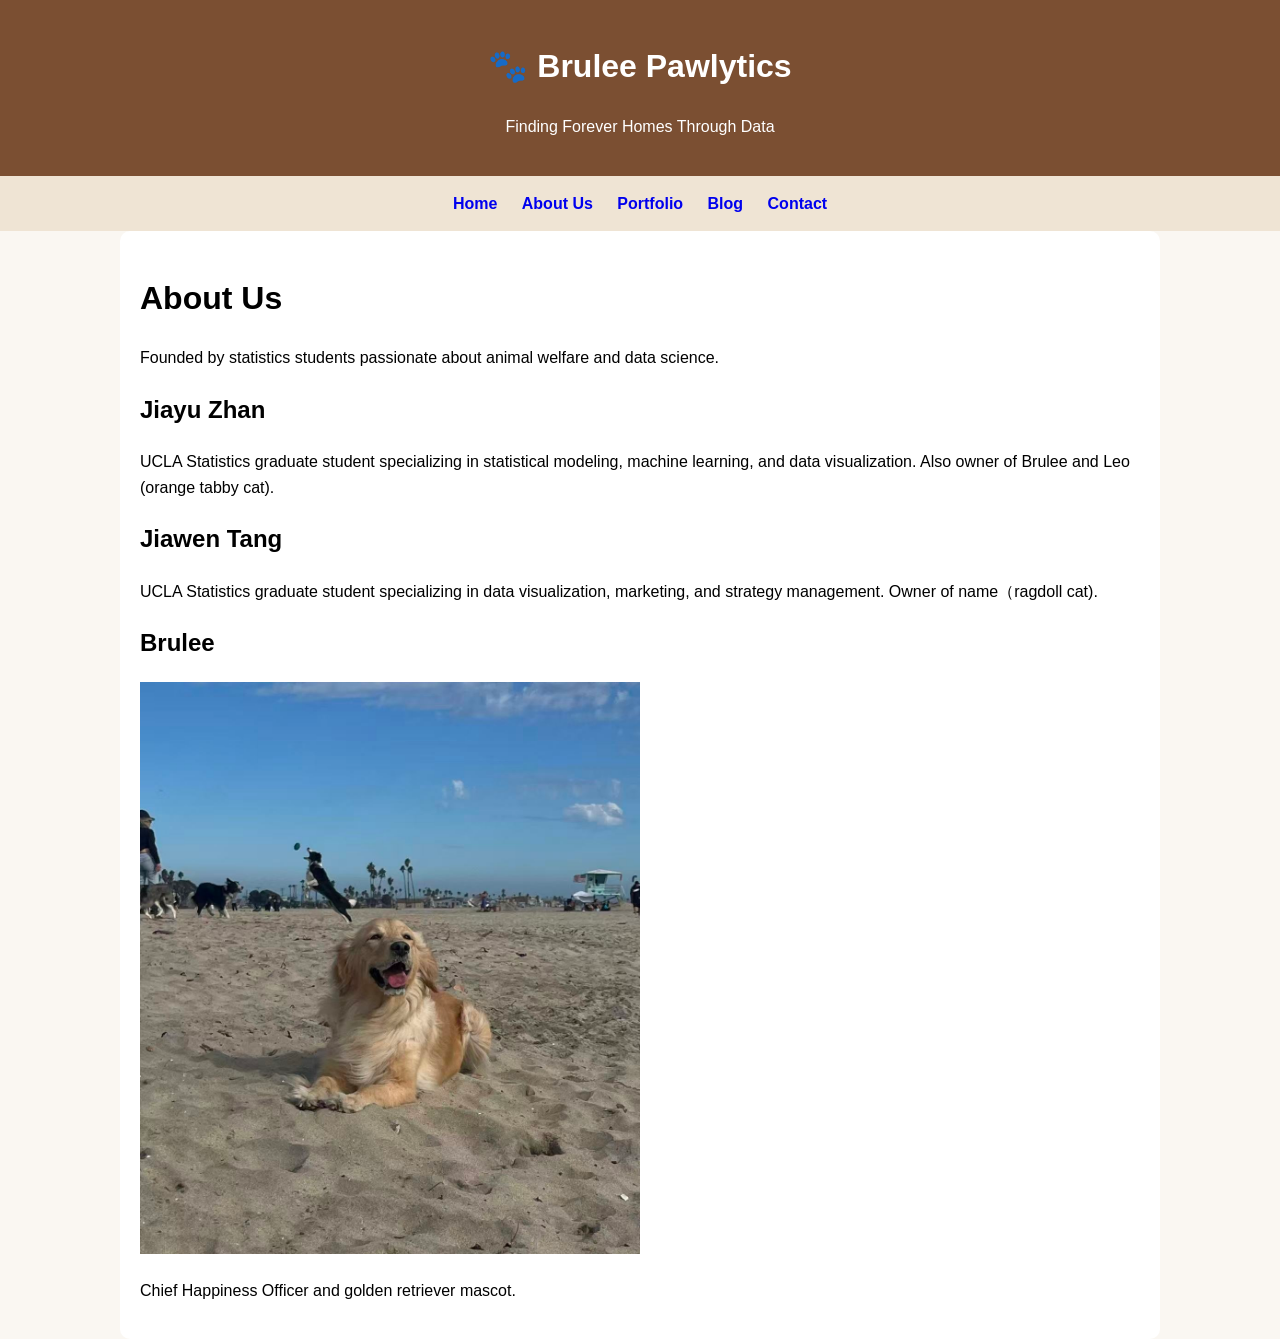
==== about.html @ 95a7f766 "Update about.html" ====
<!DOCTYPE html>
<html>
<head>
    <meta charset="UTF-8">
    <title>About Us | Brulee Pawlytics</title>
    <link rel="stylesheet" href="style.css">
</head>

<body>

<header>
    <h1>🐾 Brulee Pawlytics</h1>
    <p>Finding Forever Homes Through Data</p>
</header>

<nav>
    <a href="index.html">Home</a>
    <a href="about.html">About Us</a>
    <a href="portfolio.html">Portfolio</a>
    <a href="blog.html">Blog</a>
    <a href="contact.html">Contact</a>
</nav>

<main>

<h1>About Us</h1>

<p>
Founded by statistics students passionate about animal welfare and data science.
</p>

<h2>Jiayu Zhan</h2>

<p>
UCLA Statistics graduate student specializing in statistical modeling,
machine learning, and data visualization. Also owner of Brulee and Leo (orange tabby cat).
</p>

<h2>Jiawen Tang</h2>

<p>
UCLA Statistics graduate student specializing in data visualization, 
marketing, and strategy management. Owner of name（ragdoll cat).
</p>

<h2>Brulee</h2>
<img src="assets/brulee1.jpg"
     alt="Brulee the Golden Retriever"
     width="500">

<p>
Chief Happiness Officer and golden retriever mascot.
</p>

</main>

</body>
</html>
---- style.css ----
body{
    font-family: Arial, sans-serif;
    margin: 0;
    line-height: 1.6;
    background: #faf7f2;
}

header{
    background: #7b4f32;
    color: white;
    padding: 20px;
    text-align: center;
}

nav{
    text-align: center;
    padding: 15px;
    background: #efe4d4;
}

nav a{
    margin: 10px;
    text-decoration: none;
    font-weight: bold;
}

.hero-banner{
    max-width: 1000px;
    margin: 20px auto;
}

.hero-banner img{
    width: 100%;
    height: auto;
    border-radius: 12px;
    display: block;
}

main{
    max-width: 1000px;
    margin: auto;
    background: white;
    padding: 20px;
    border-radius: 10px;
}
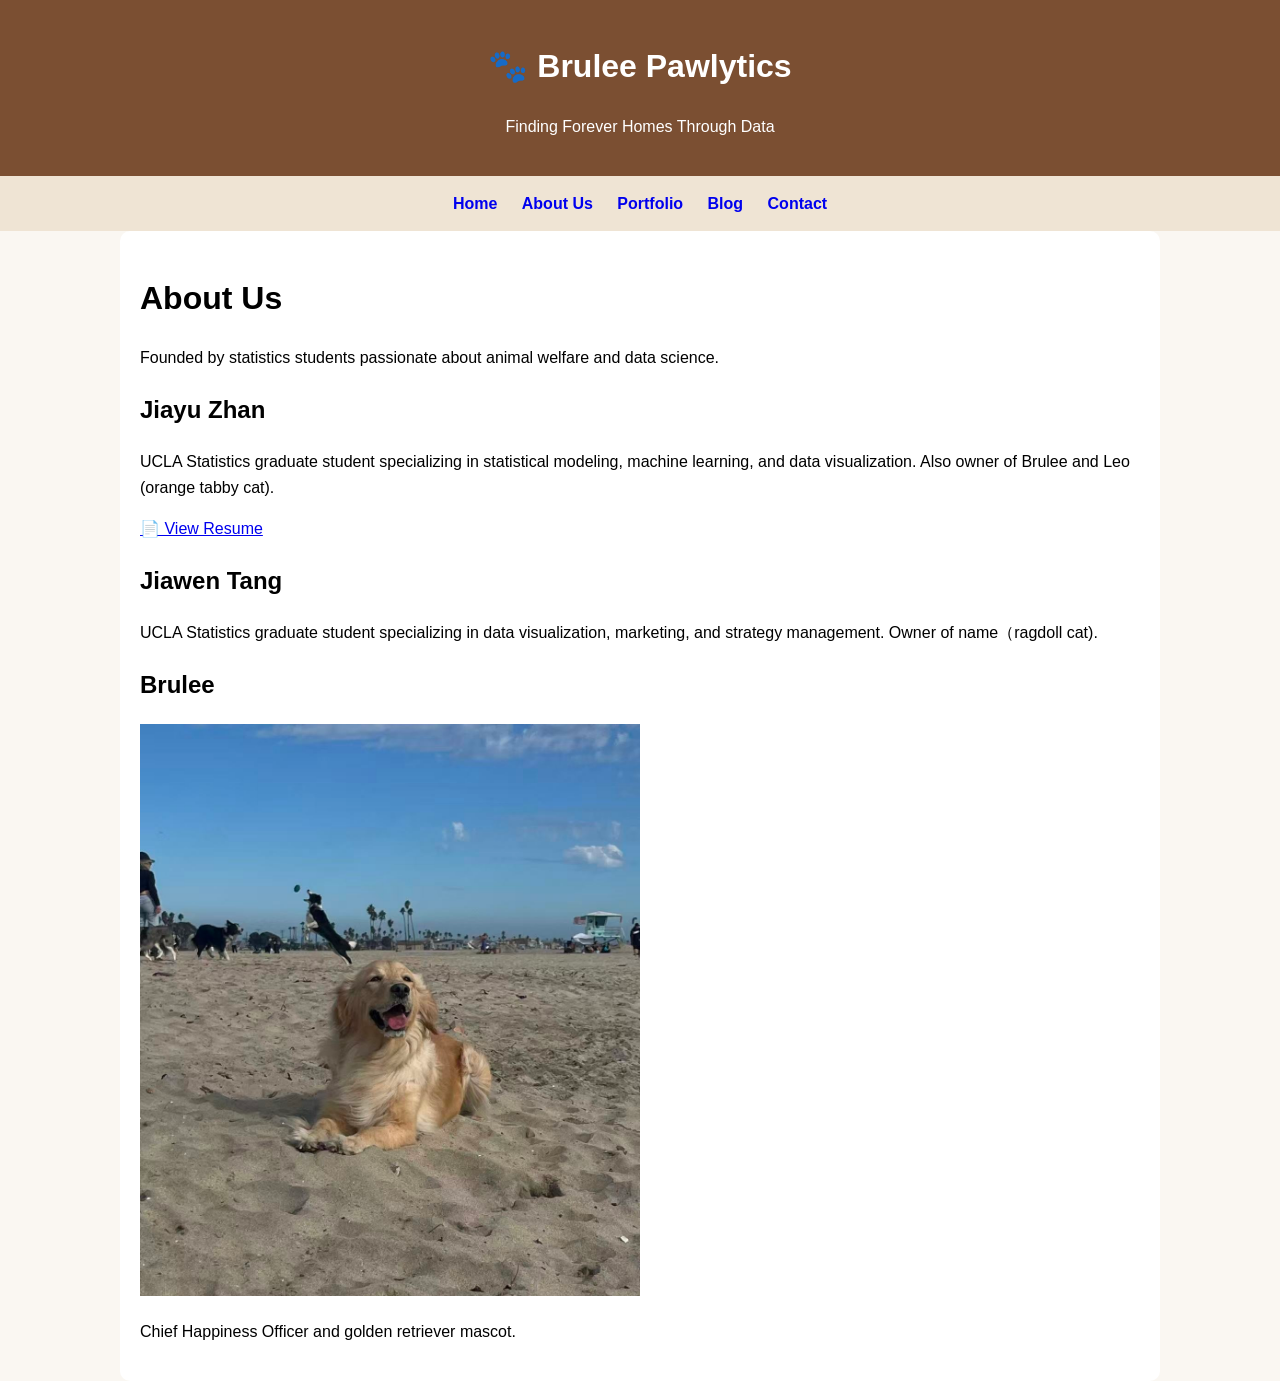
==== commit 1d0f485f: "Update about.html" ====
--- a/about.html
+++ b/about.html
@@ -36,6 +36,12 @@
 machine learning, and data visualization. Also owner of Brulee and Leo (orange tabby cat).
 </p>
 
+<p>
+<a href="assets/Resume (Jennie).pdf" target="_blank">
+📄 View Resume
+</a>
+</p>
+
 <h2>Jiawen Tang</h2>
 
 <p>
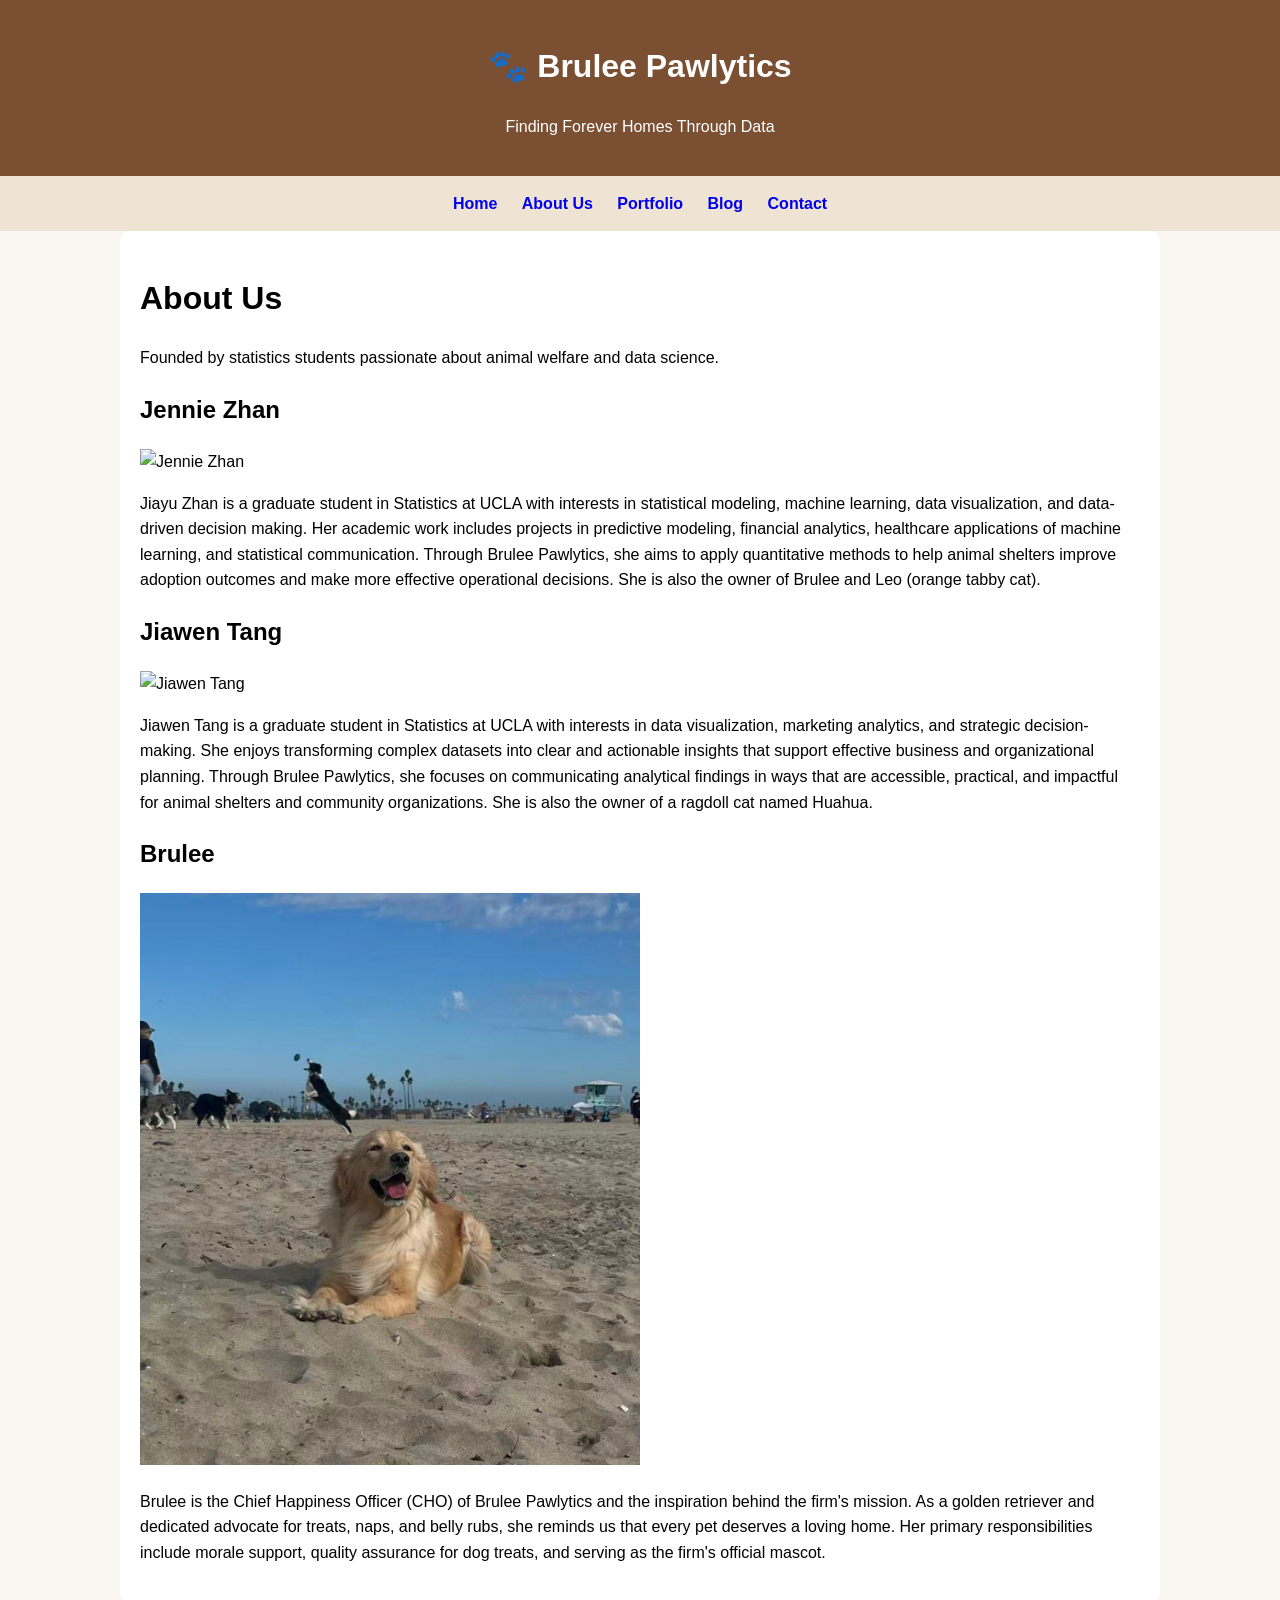
==== commit 975ad748: "Update about.html" ====
--- a/about.html
+++ b/about.html
@@ -29,24 +29,29 @@
 Founded by statistics students passionate about animal welfare and data science.
 </p>
 
-<h2>Jiayu Zhan</h2>
+<h2>Jennie Zhan</h2>
+<img src="assets/Jennie.jpg"
+     alt="Jennie Zhan"
+     width="500">
 
 <p>
-UCLA Statistics graduate student specializing in statistical modeling,
-machine learning, and data visualization. Also owner of Brulee and Leo (orange tabby cat).
+Jiayu Zhan is a graduate student in Statistics at UCLA with interests in statistical modeling, machine learning, data visualization, and data-driven decision making. Her academic work includes projects in predictive modeling, financial analytics, healthcare applications of machine learning, and statistical communication. Through Brulee Pawlytics, she aims to apply quantitative methods to help animal shelters improve adoption outcomes and make more effective operational decisions.
+She is also the owner of Brulee and Leo (orange tabby cat).
 </p>
 
-<p>
-<a href="assets/Resume (Jennie).pdf" target="_blank">
-📄 View Resume
-</a>
-</p>
 
 <h2>Jiawen Tang</h2>
-
+<img src="assets/Jiawen.jpg"
+     alt="Jiawen Tang"
+     width="500">
 <p>
-UCLA Statistics graduate student specializing in data visualization, 
-marketing, and strategy management. Owner of name（ragdoll cat).
+Jiawen Tang is a graduate student in Statistics at UCLA with interests in
+data visualization, marketing analytics, and strategic decision-making.
+She enjoys transforming complex datasets into clear and actionable insights
+that support effective business and organizational planning. Through
+Brulee Pawlytics, she focuses on communicating analytical findings in ways
+that are accessible, practical, and impactful for animal shelters and
+community organizations. She is also the owner of a ragdoll cat named Huahua.
 </p>
 
 <h2>Brulee</h2>
@@ -55,7 +60,7 @@
      width="500">
 
 <p>
-Chief Happiness Officer and golden retriever mascot.
+Brulee is the Chief Happiness Officer (CHO) of Brulee Pawlytics and the inspiration behind the firm's mission. As a golden retriever and dedicated advocate for treats, naps, and belly rubs, she reminds us that every pet deserves a loving home. Her primary responsibilities include morale support, quality assurance for dog treats, and serving as the firm's official mascot.
 </p>
 
 </main>
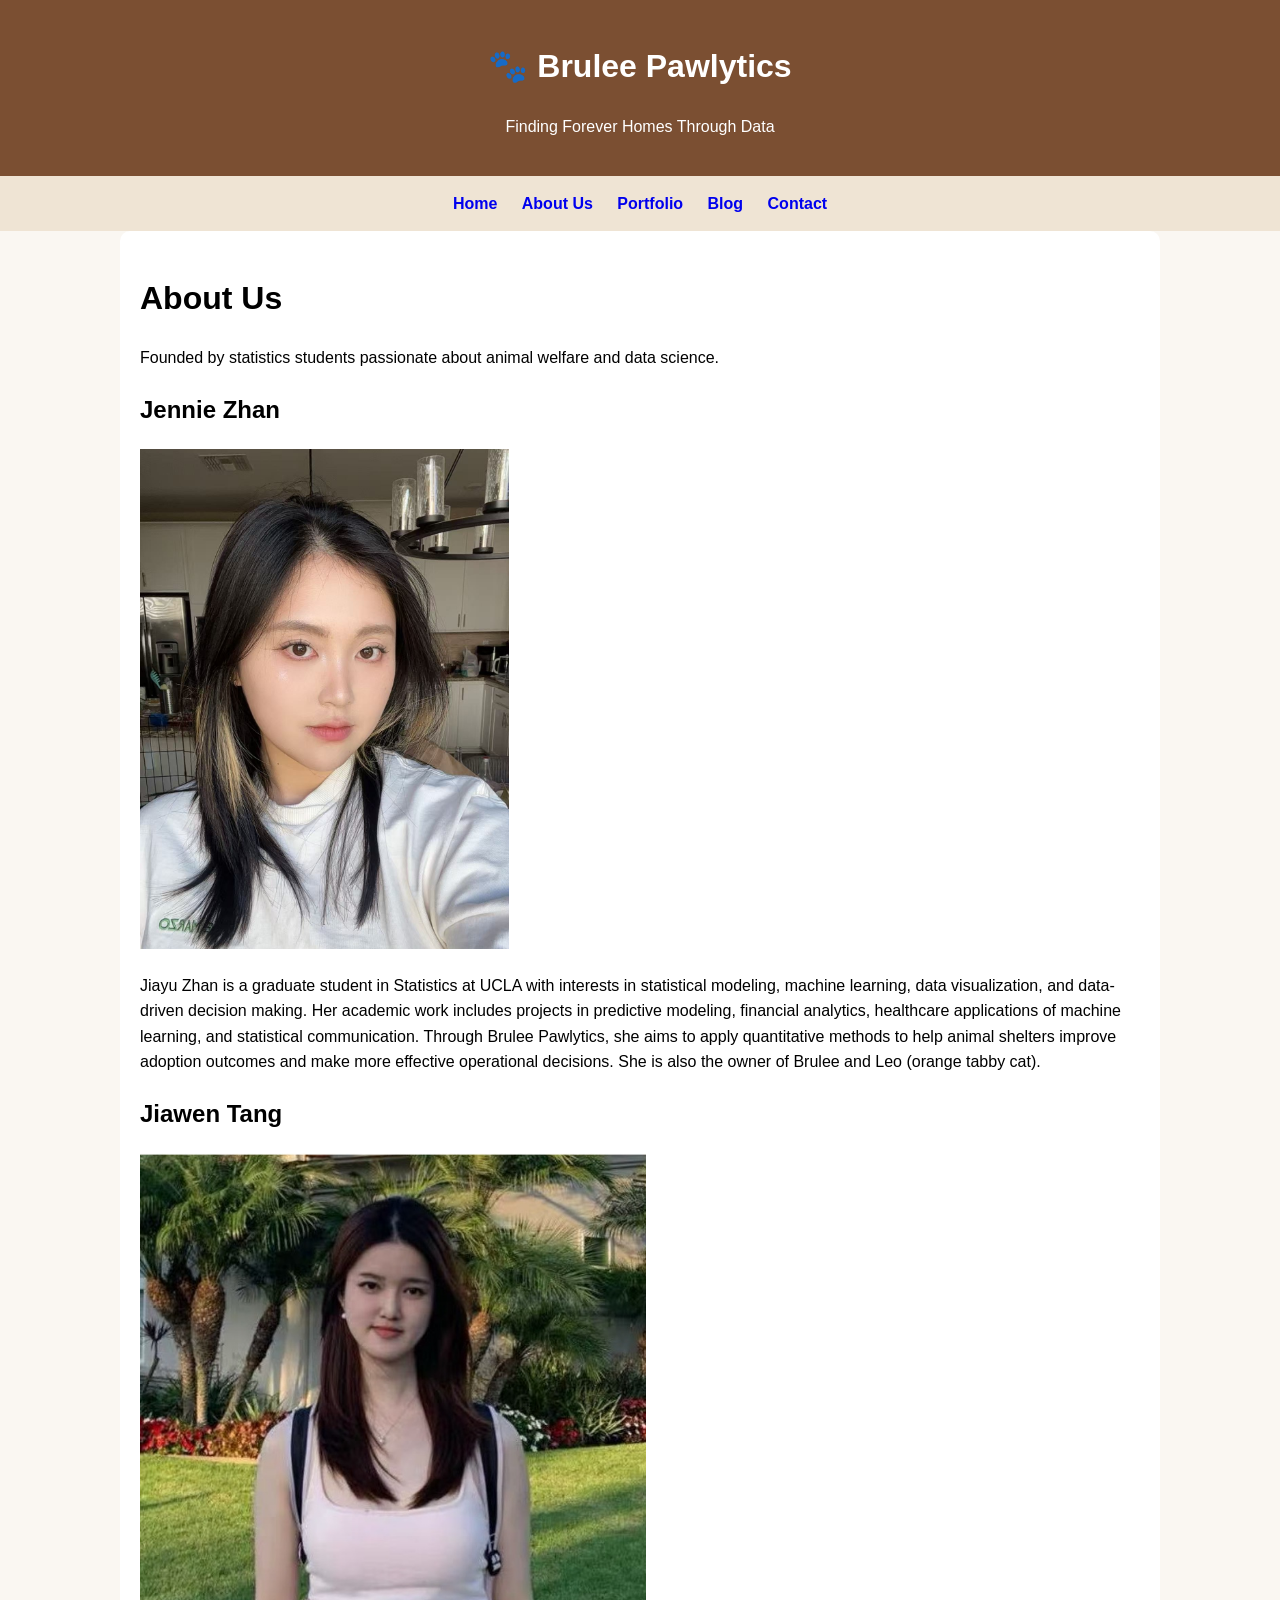
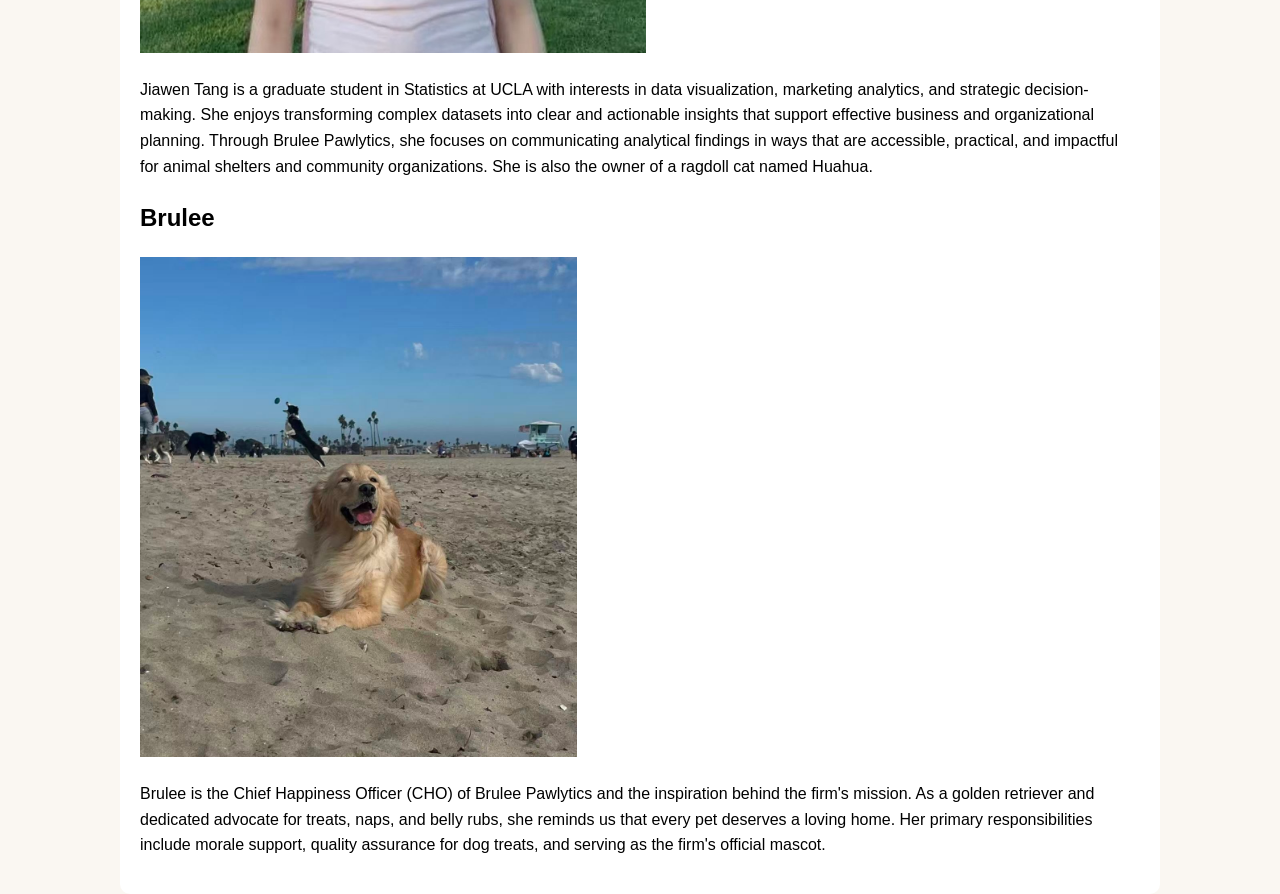
==== commit 64a76af0: "Update about.html" ====
--- a/about.html
+++ b/about.html
@@ -32,7 +32,7 @@
 <h2>Jennie Zhan</h2>
 <img src="assets/Jennie.jpg"
      alt="Jennie Zhan"
-     width="500">
+     height="500">
 
 <p>
 Jiayu Zhan is a graduate student in Statistics at UCLA with interests in statistical modeling, machine learning, data visualization, and data-driven decision making. Her academic work includes projects in predictive modeling, financial analytics, healthcare applications of machine learning, and statistical communication. Through Brulee Pawlytics, she aims to apply quantitative methods to help animal shelters improve adoption outcomes and make more effective operational decisions.
@@ -43,7 +43,7 @@
 <h2>Jiawen Tang</h2>
 <img src="assets/Jiawen.jpg"
      alt="Jiawen Tang"
-     width="500">
+     height="500">
 <p>
 Jiawen Tang is a graduate student in Statistics at UCLA with interests in
 data visualization, marketing analytics, and strategic decision-making.
@@ -57,7 +57,7 @@
 <h2>Brulee</h2>
 <img src="assets/brulee1.jpg"
      alt="Brulee the Golden Retriever"
-     width="500">
+     height="500">
 
 <p>
 Brulee is the Chief Happiness Officer (CHO) of Brulee Pawlytics and the inspiration behind the firm's mission. As a golden retriever and dedicated advocate for treats, naps, and belly rubs, she reminds us that every pet deserves a loving home. Her primary responsibilities include morale support, quality assurance for dog treats, and serving as the firm's official mascot.
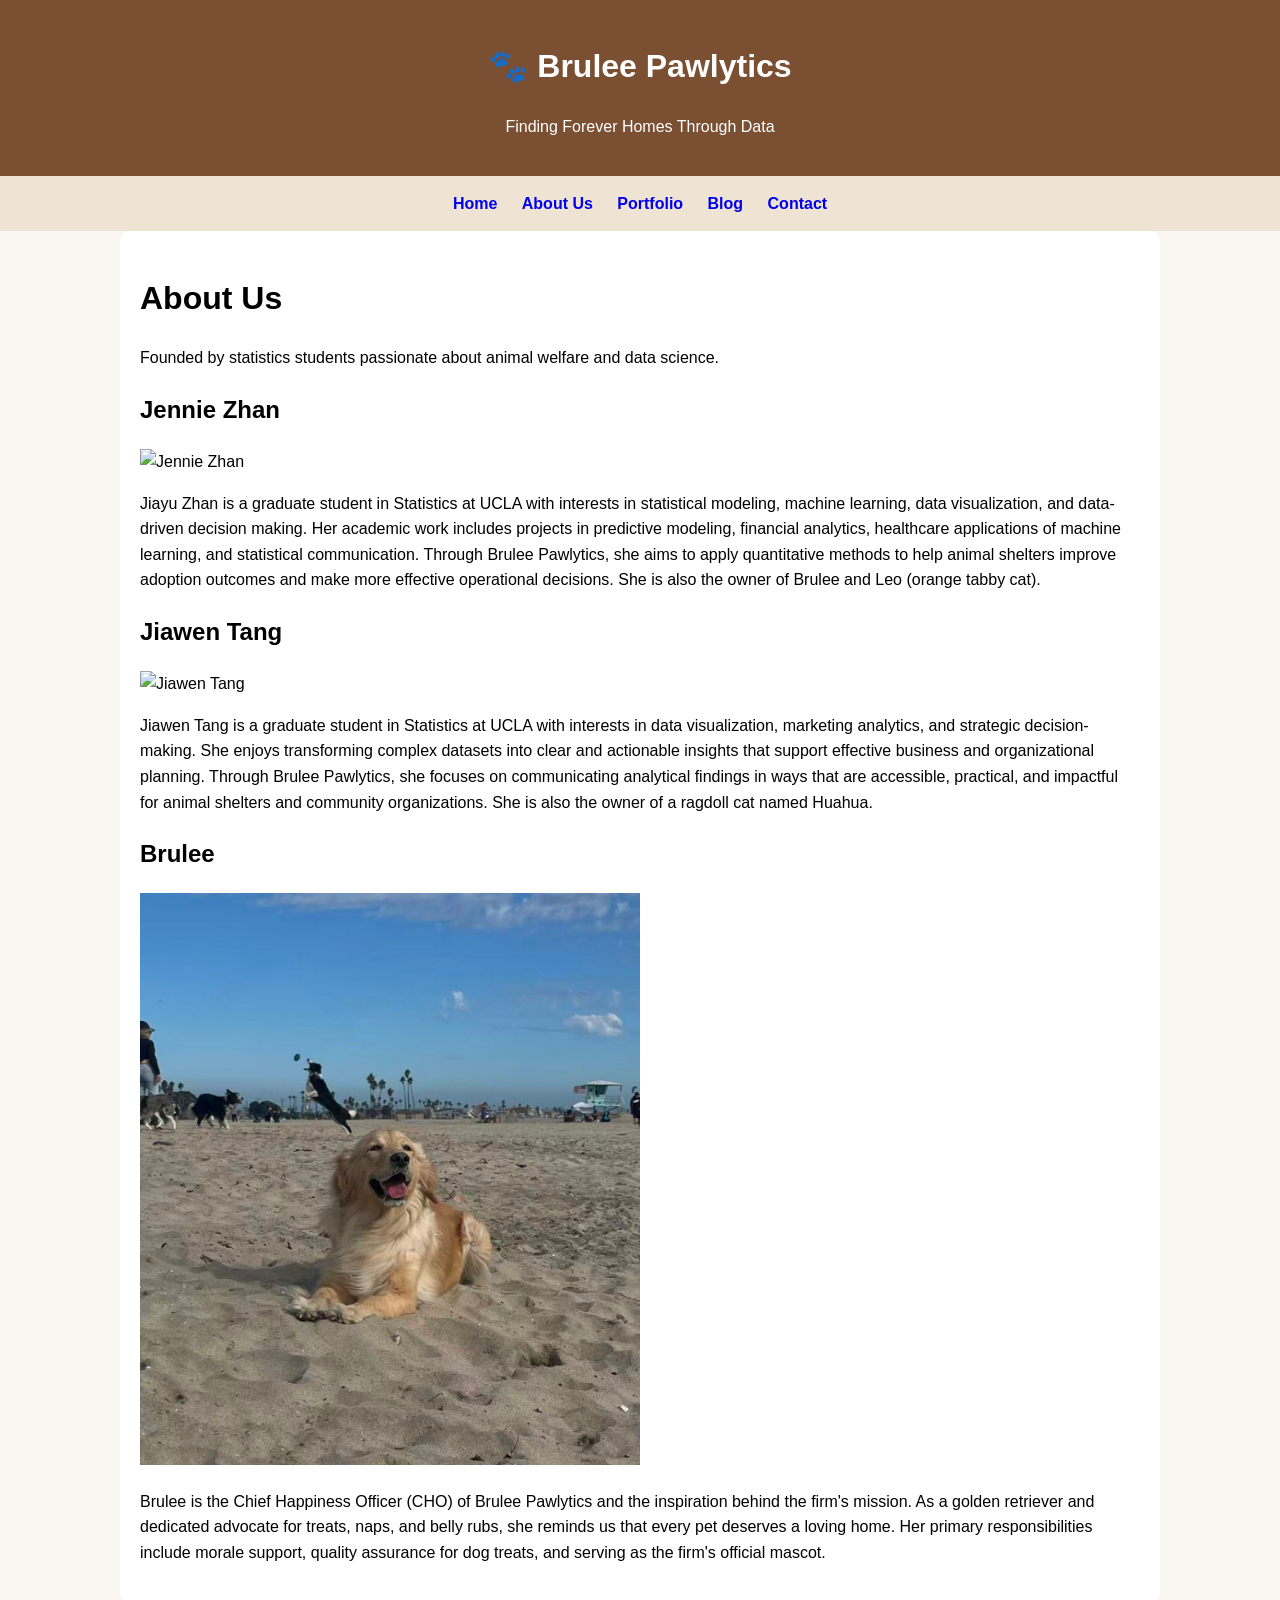
==== commit 52980e84: "Update about.html" ====
--- a/about.html
+++ b/about.html
@@ -32,7 +32,7 @@
 <h2>Jennie Zhan</h2>
 <img src="assets/Jennie.jpg"
      alt="Jennie Zhan"
-     height="500">
+     width="500">
 
 <p>
 Jiayu Zhan is a graduate student in Statistics at UCLA with interests in statistical modeling, machine learning, data visualization, and data-driven decision making. Her academic work includes projects in predictive modeling, financial analytics, healthcare applications of machine learning, and statistical communication. Through Brulee Pawlytics, she aims to apply quantitative methods to help animal shelters improve adoption outcomes and make more effective operational decisions.
@@ -43,7 +43,7 @@
 <h2>Jiawen Tang</h2>
 <img src="assets/Jiawen.jpg"
      alt="Jiawen Tang"
-     height="500">
+     width="500">
 <p>
 Jiawen Tang is a graduate student in Statistics at UCLA with interests in
 data visualization, marketing analytics, and strategic decision-making.
@@ -57,7 +57,7 @@
 <h2>Brulee</h2>
 <img src="assets/brulee1.jpg"
      alt="Brulee the Golden Retriever"
-     height="500">
+     width="500">
 
 <p>
 Brulee is the Chief Happiness Officer (CHO) of Brulee Pawlytics and the inspiration behind the firm's mission. As a golden retriever and dedicated advocate for treats, naps, and belly rubs, she reminds us that every pet deserves a loving home. Her primary responsibilities include morale support, quality assurance for dog treats, and serving as the firm's official mascot.
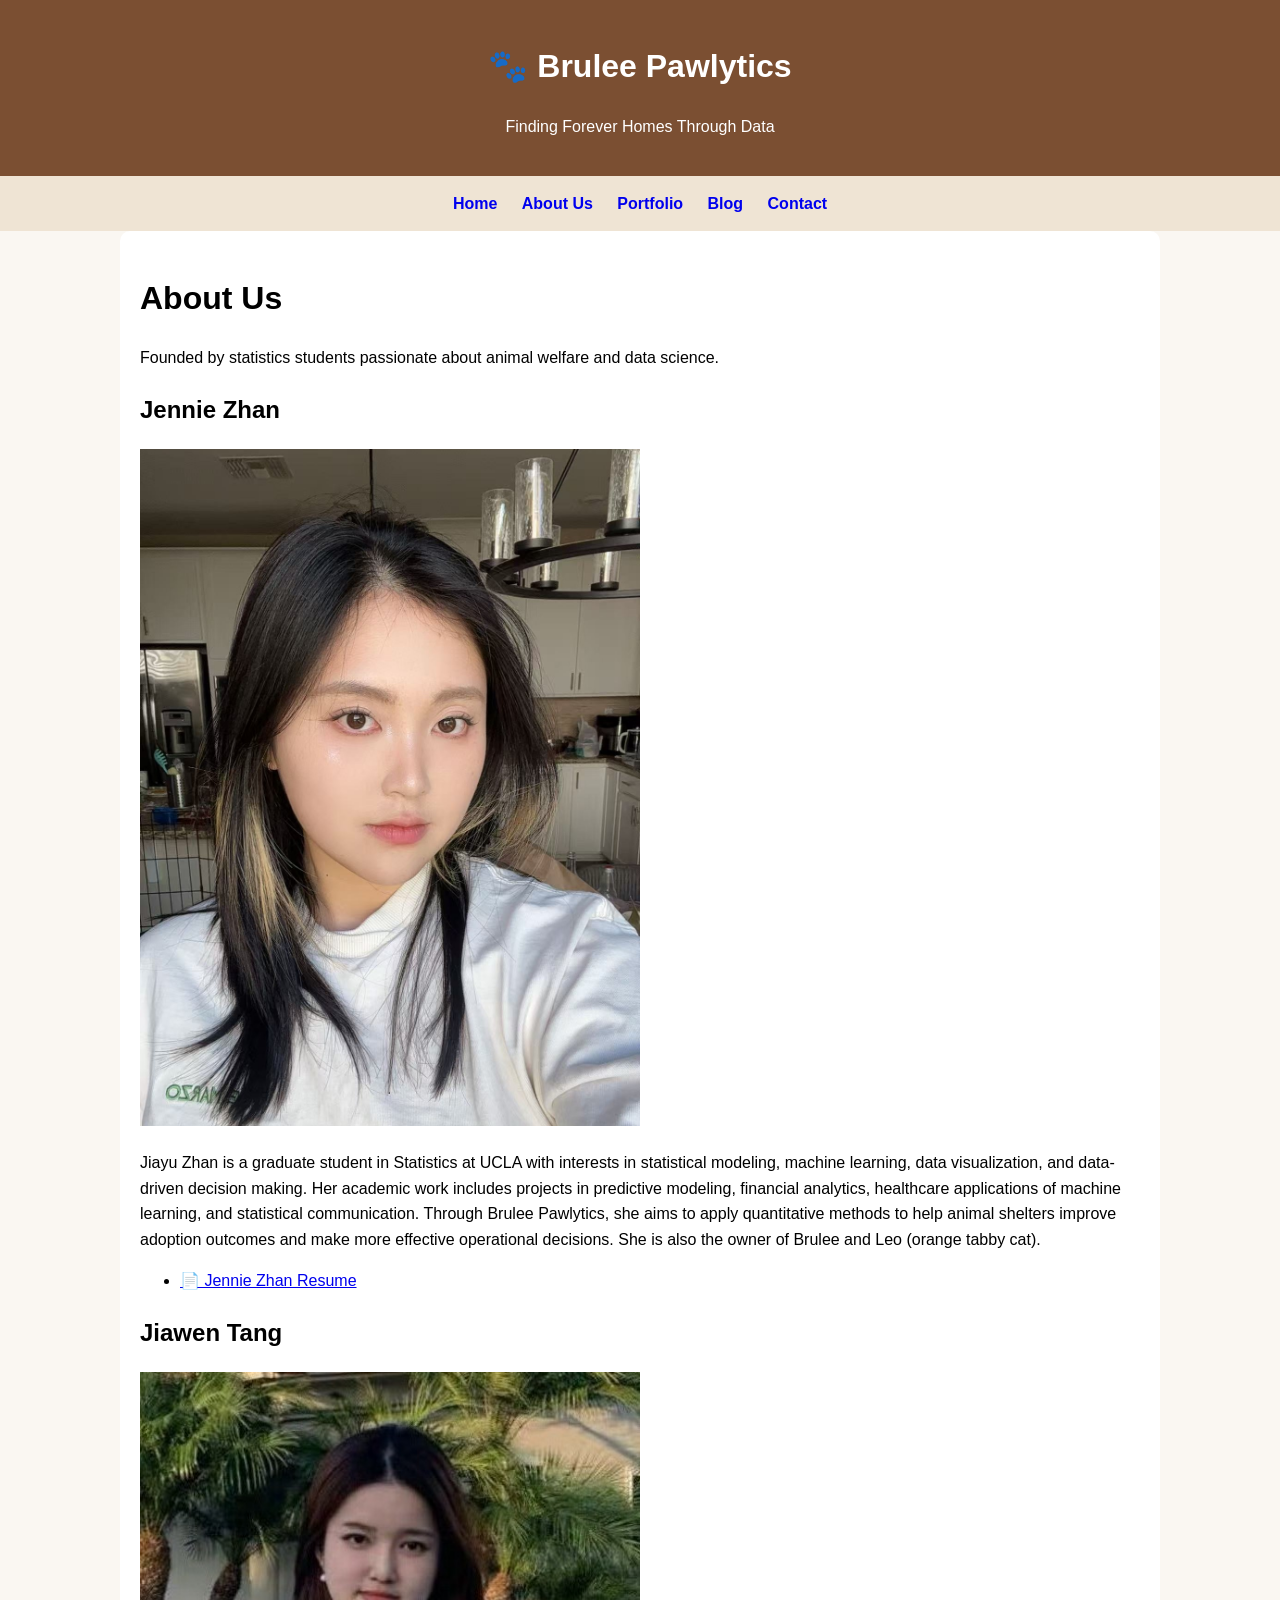
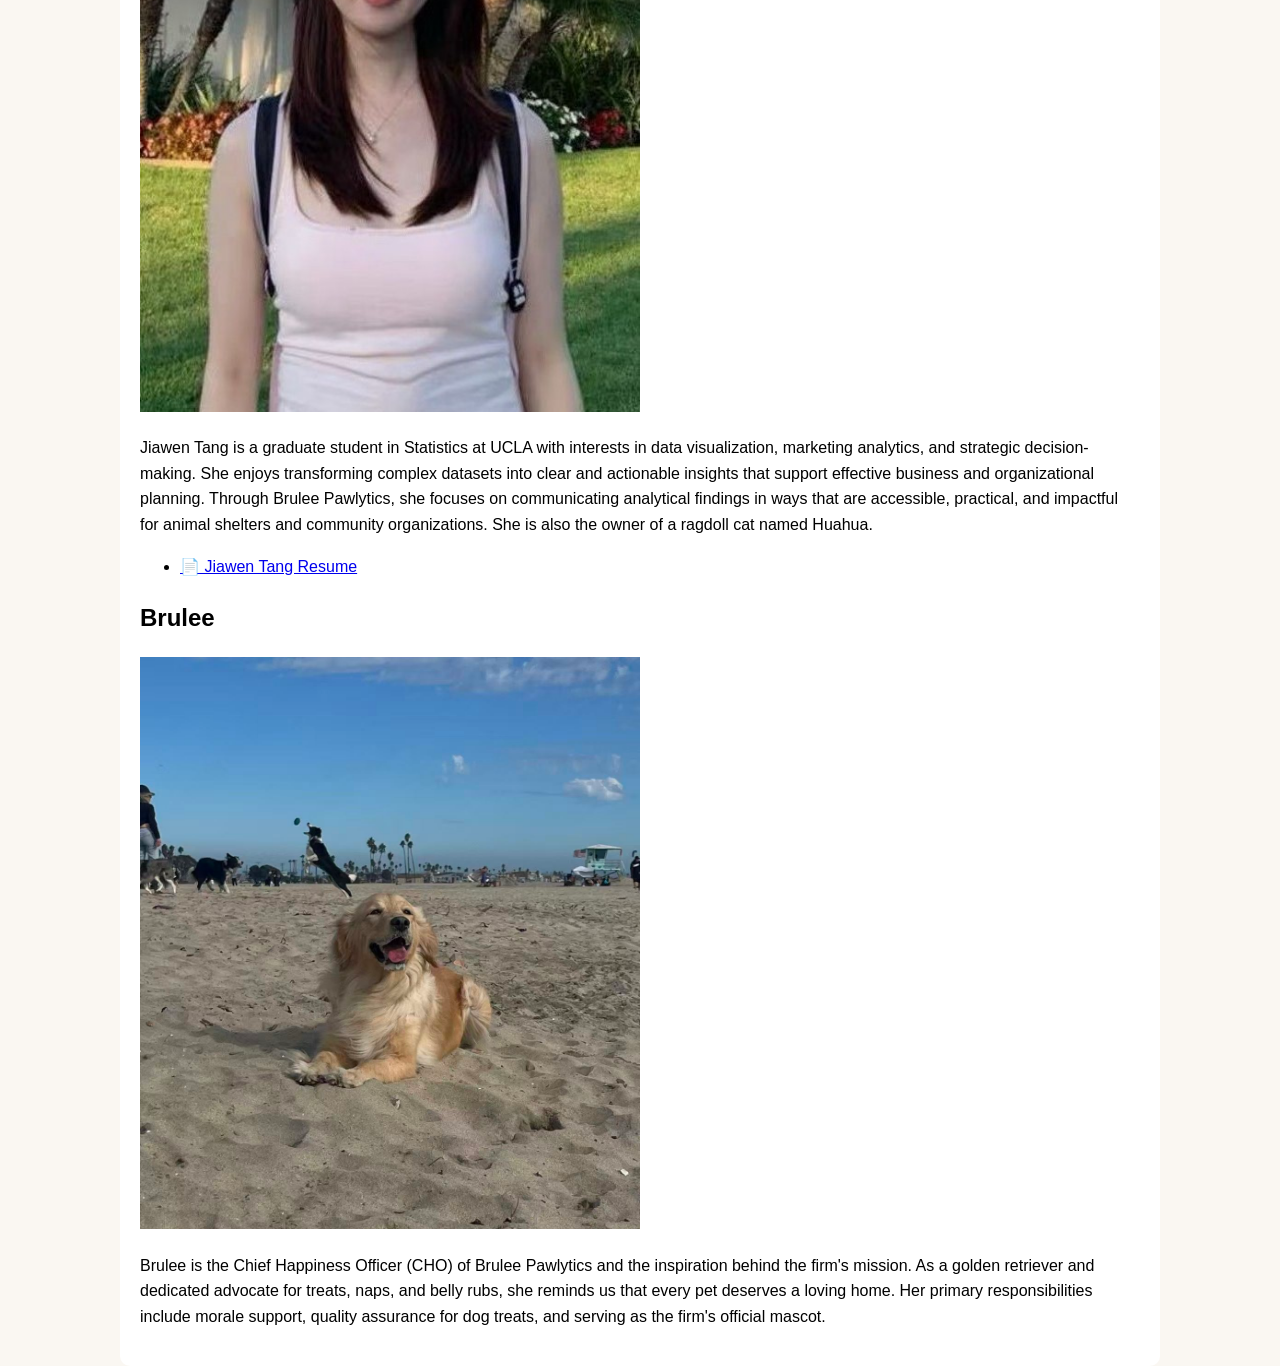
==== commit 0814d623: "Update about.html" ====
--- a/about.html
+++ b/about.html
@@ -39,6 +39,13 @@
 She is also the owner of Brulee and Leo (orange tabby cat).
 </p>
 
+<ul>
+    <li>
+        <a href="assets/Resume (Jennie).pdf" target="_blank">
+        📄 Jennie Zhan Resume
+        </a>
+    </li>
+</ul>
 
 <h2>Jiawen Tang</h2>
 <img src="assets/Jiawen.jpg"
@@ -54,6 +61,14 @@
 community organizations. She is also the owner of a ragdoll cat named Huahua.
 </p>
 
+<ul>
+    <li>
+        <a href="assets/Resume (Jiawen).pdf" target="_blank">
+        📄 Jiawen Tang Resume
+        </a>
+    </li>
+</ul>
+    
 <h2>Brulee</h2>
 <img src="assets/brulee1.jpg"
      alt="Brulee the Golden Retriever"
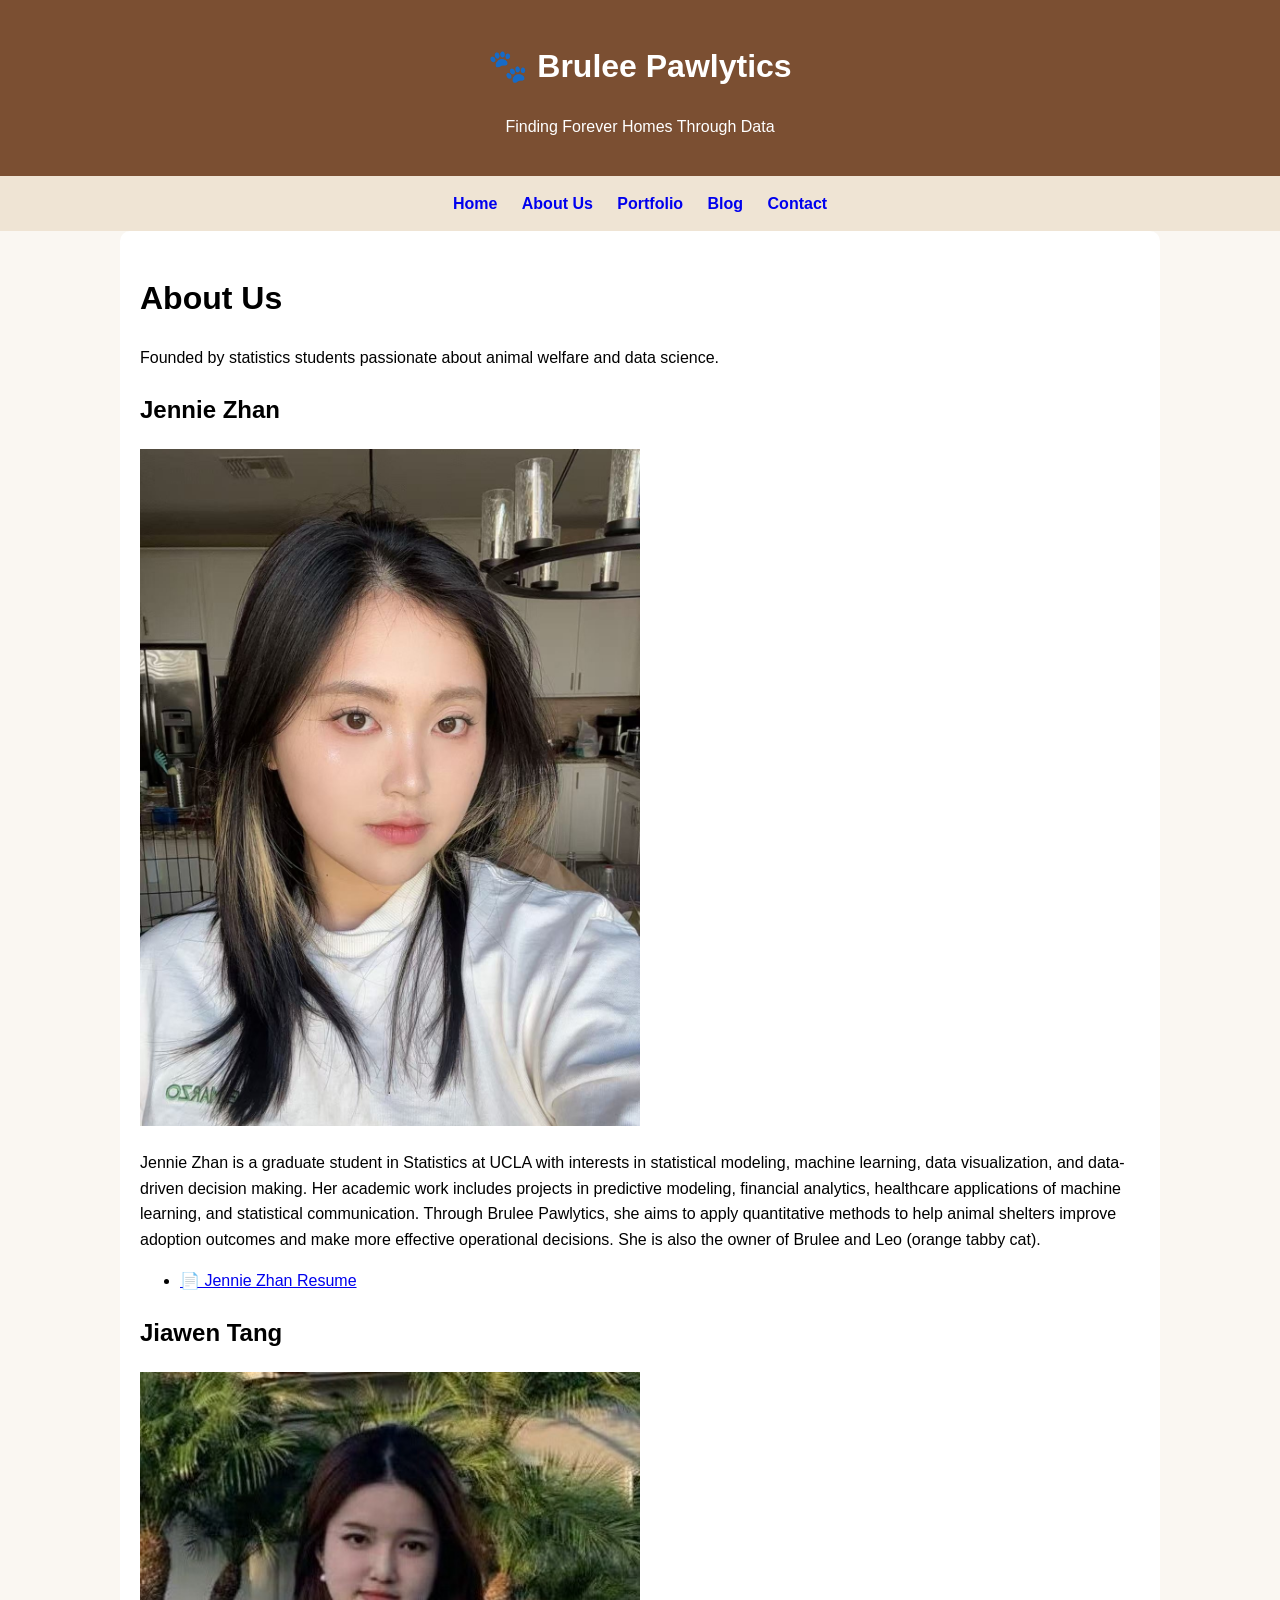
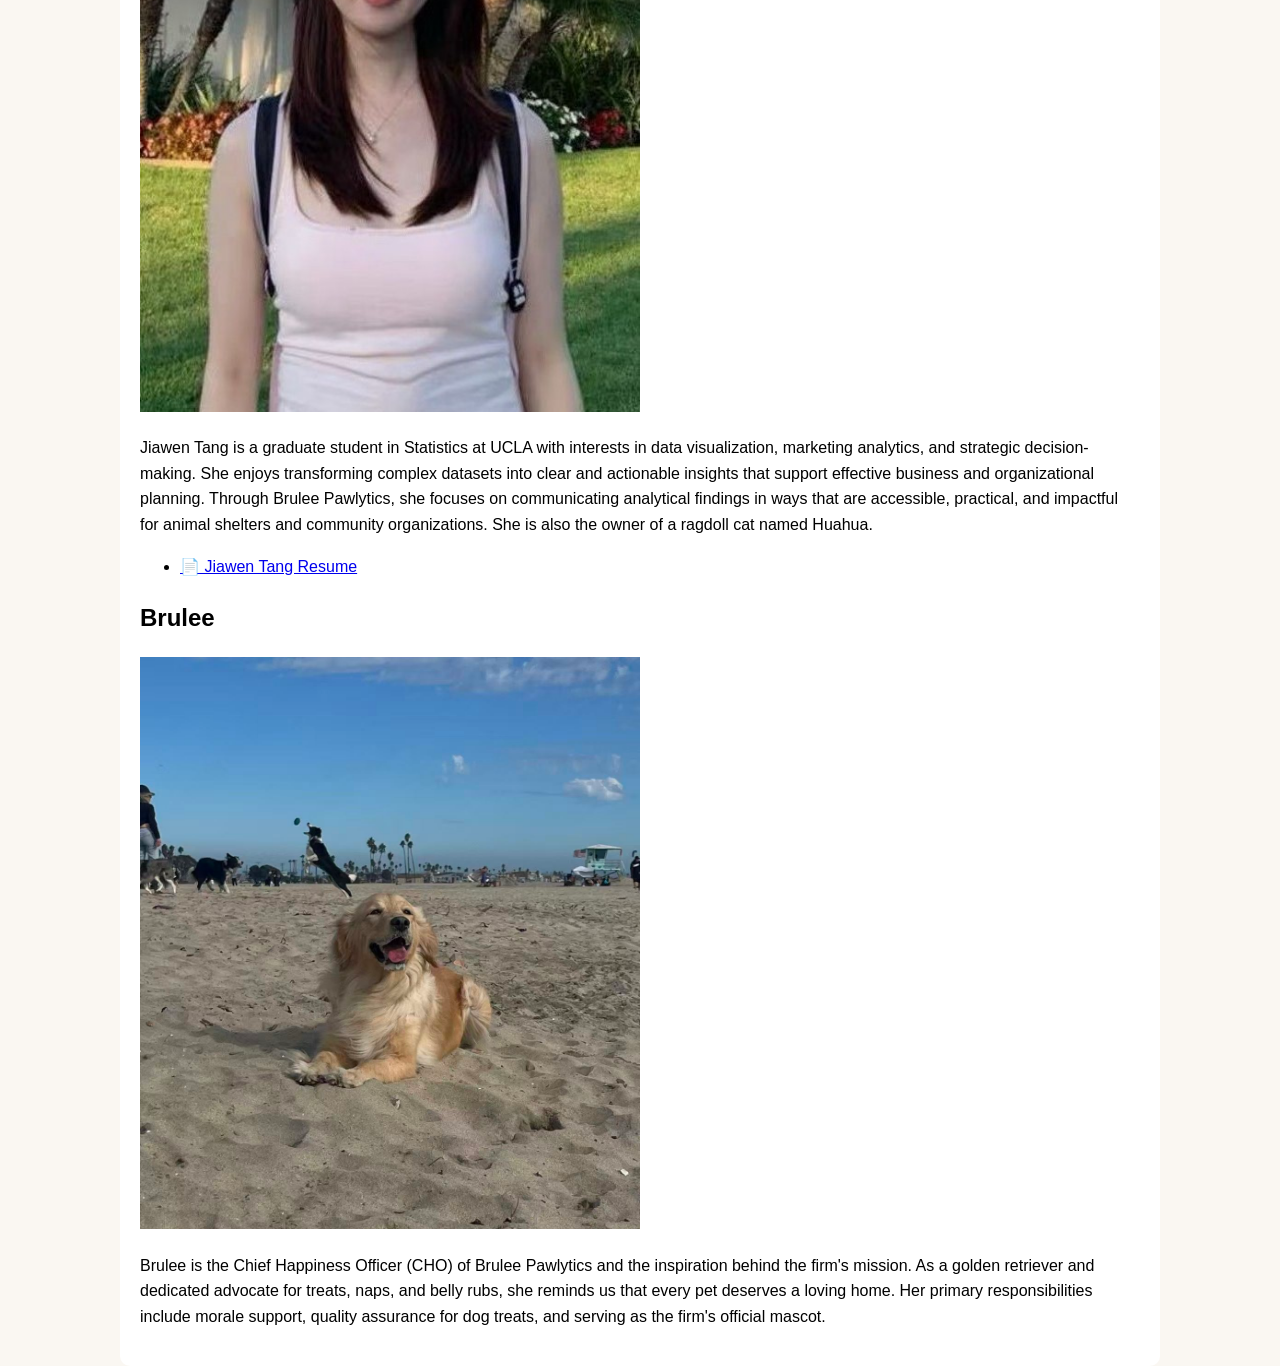
==== commit f24bb497: "Update about.html" ====
--- a/about.html
+++ b/about.html
@@ -35,7 +35,7 @@
      width="500">
 
 <p>
-Jiayu Zhan is a graduate student in Statistics at UCLA with interests in statistical modeling, machine learning, data visualization, and data-driven decision making. Her academic work includes projects in predictive modeling, financial analytics, healthcare applications of machine learning, and statistical communication. Through Brulee Pawlytics, she aims to apply quantitative methods to help animal shelters improve adoption outcomes and make more effective operational decisions.
+Jennie Zhan is a graduate student in Statistics at UCLA with interests in statistical modeling, machine learning, data visualization, and data-driven decision making. Her academic work includes projects in predictive modeling, financial analytics, healthcare applications of machine learning, and statistical communication. Through Brulee Pawlytics, she aims to apply quantitative methods to help animal shelters improve adoption outcomes and make more effective operational decisions.
 She is also the owner of Brulee and Leo (orange tabby cat).
 </p>
 
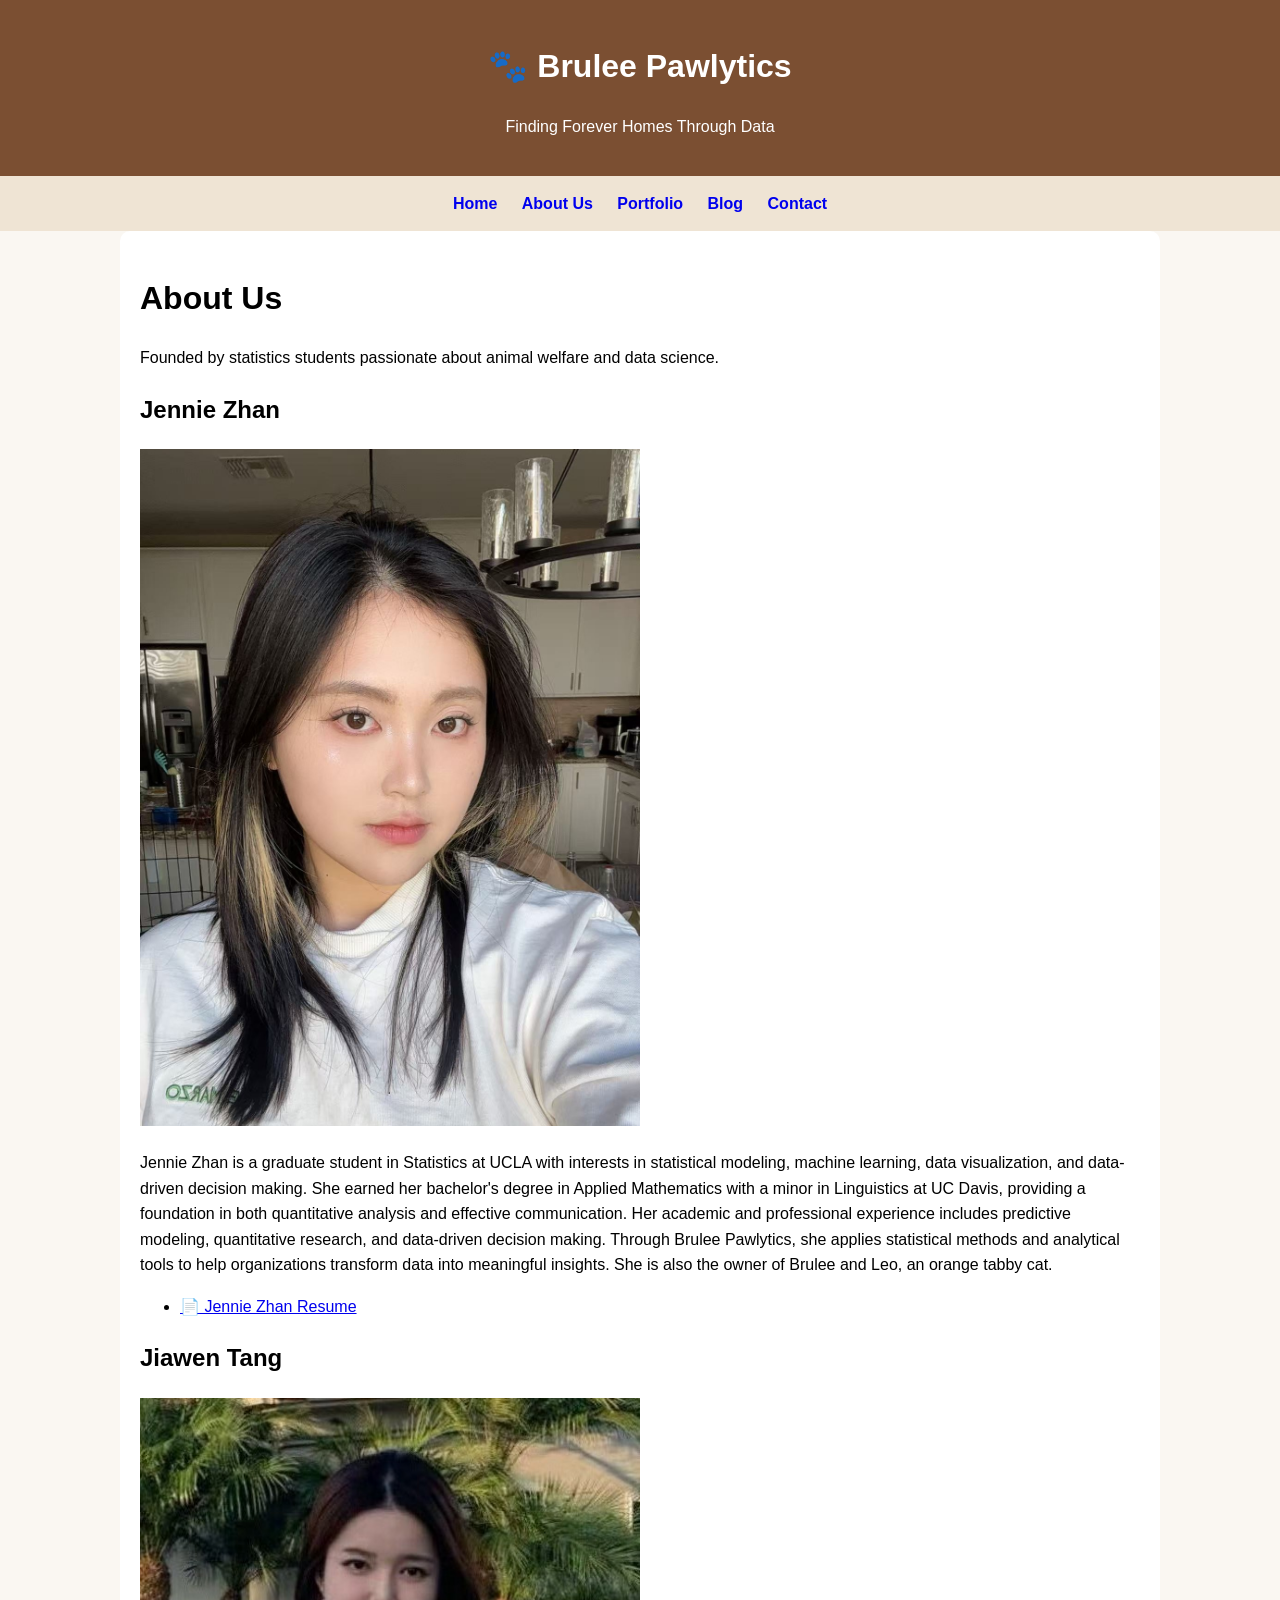
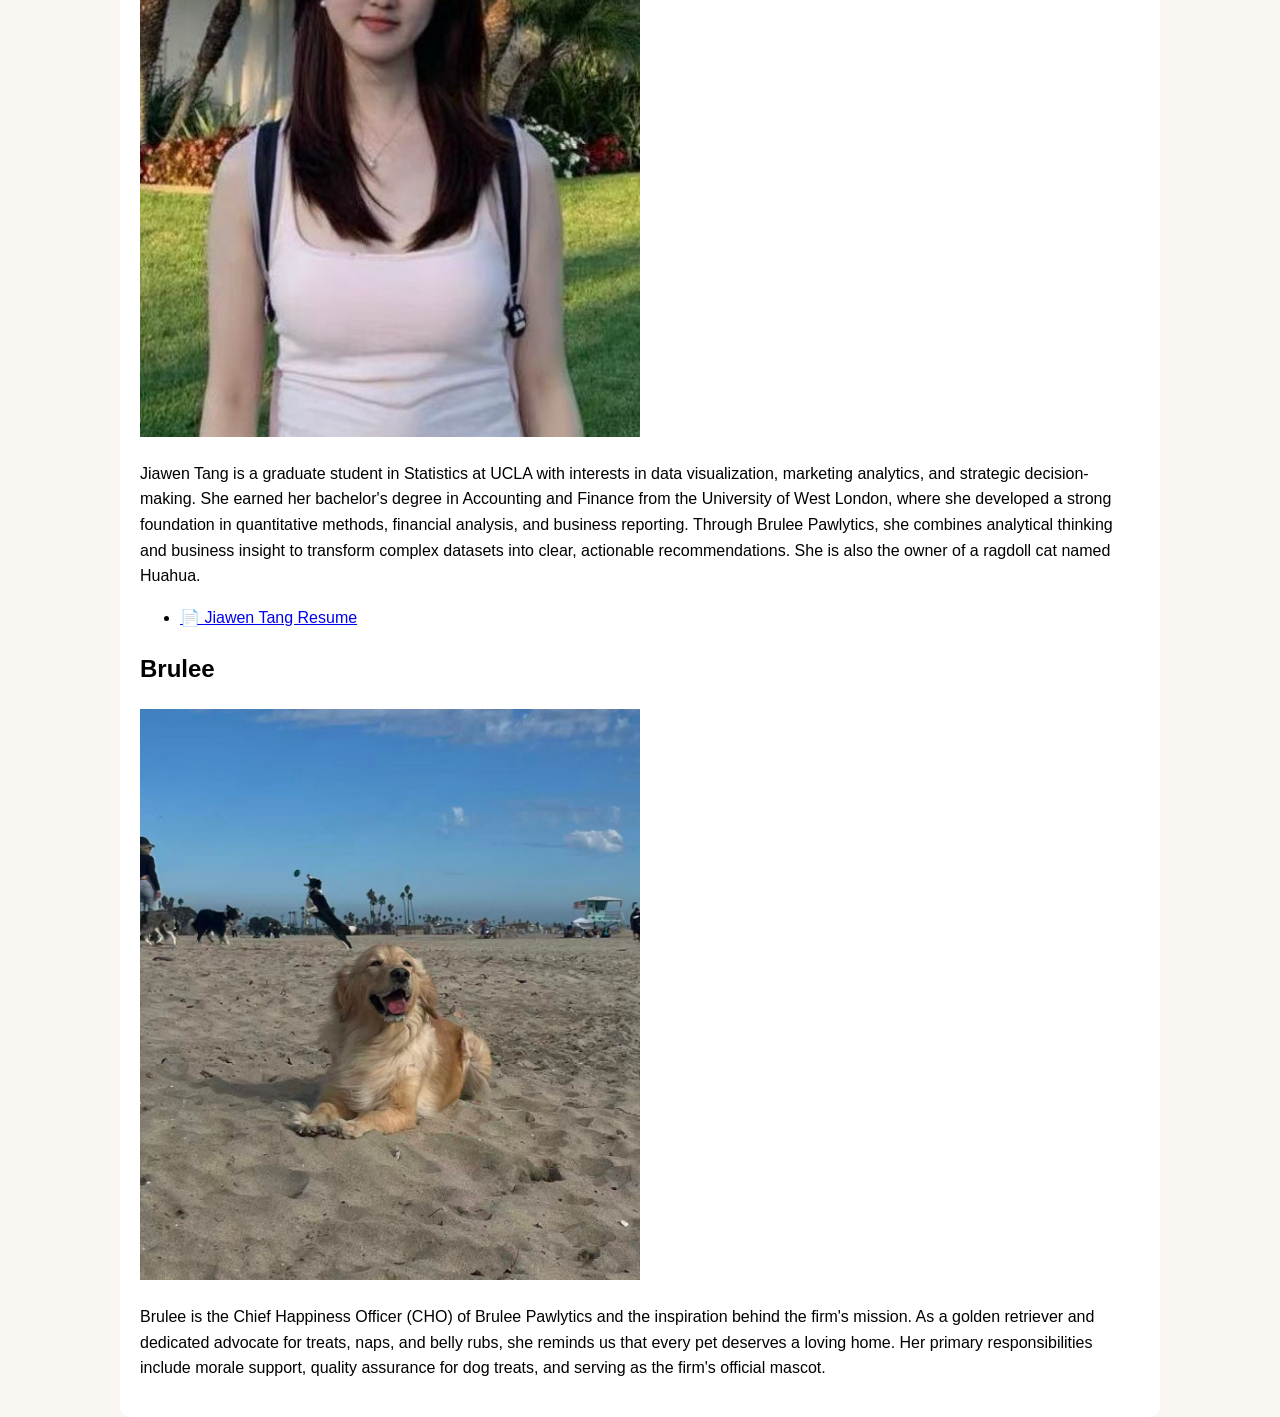
==== commit 07824288: "Update about.html" ====
--- a/about.html
+++ b/about.html
@@ -35,8 +35,15 @@
      width="500">
 
 <p>
-Jennie Zhan is a graduate student in Statistics at UCLA with interests in statistical modeling, machine learning, data visualization, and data-driven decision making. Her academic work includes projects in predictive modeling, financial analytics, healthcare applications of machine learning, and statistical communication. Through Brulee Pawlytics, she aims to apply quantitative methods to help animal shelters improve adoption outcomes and make more effective operational decisions.
-She is also the owner of Brulee and Leo (orange tabby cat).
+Jennie Zhan is a graduate student in Statistics at UCLA with interests in statistical modeling, 
+machine learning, data visualization, and data-driven decision making. 
+She earned her bachelor's degree in Applied Mathematics with a minor in Linguistics at UC Davis,
+providing a foundation in both quantitative analysis and effective communication.
+Her academic and professional experience includes predictive
+modeling, quantitative research, and data-driven decision making. Through
+Brulee Pawlytics, she applies statistical methods and analytical tools to
+help organizations transform data into meaningful insights.
+She is also the owner of Brulee and Leo, an orange tabby cat.
 </p>
 
 <ul>
@@ -54,11 +61,12 @@
 <p>
 Jiawen Tang is a graduate student in Statistics at UCLA with interests in
 data visualization, marketing analytics, and strategic decision-making.
-She enjoys transforming complex datasets into clear and actionable insights
-that support effective business and organizational planning. Through
-Brulee Pawlytics, she focuses on communicating analytical findings in ways
-that are accessible, practical, and impactful for animal shelters and
-community organizations. She is also the owner of a ragdoll cat named Huahua.
+She earned her bachelor's degree in Accounting and Finance from the
+University of West London, where she developed a strong foundation in
+quantitative methods, financial analysis, and business reporting. Through
+Brulee Pawlytics, she combines analytical thinking and business insight to
+transform complex datasets into clear, actionable recommendations.
+She is also the owner of a ragdoll cat named Huahua.
 </p>
 
 <ul>
